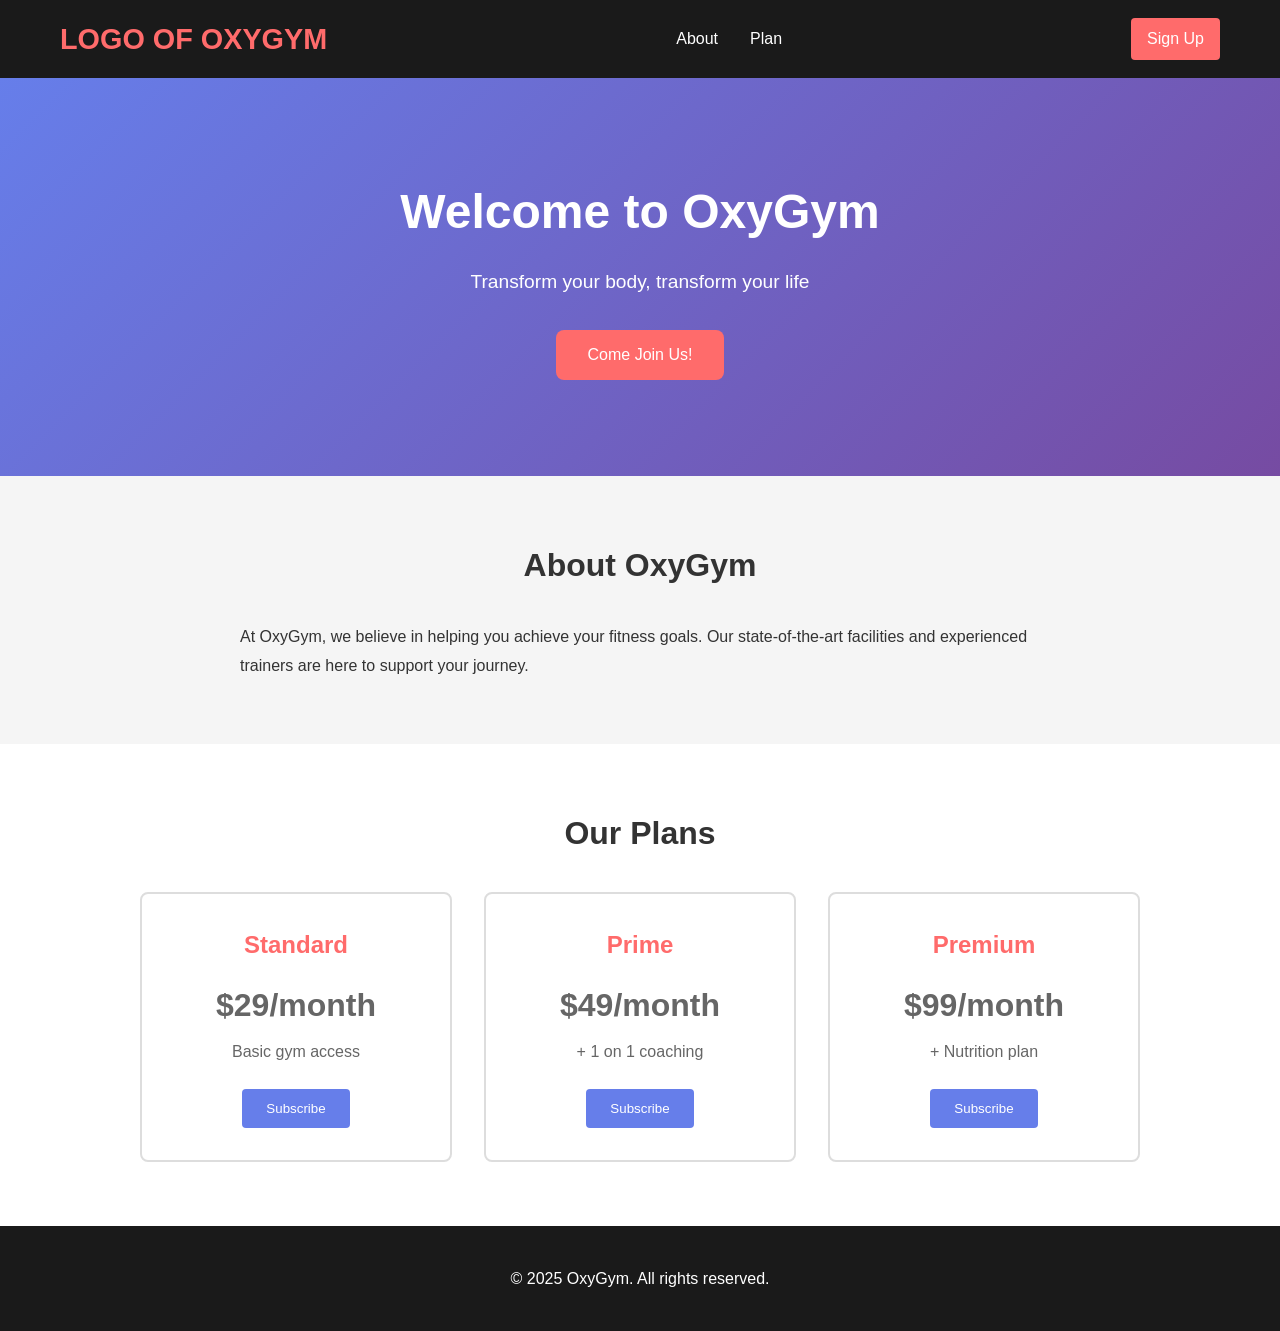
==== ll/Oxygym/index.html @ 2ecd9c53 "message" ====
<!DOCTYPE html>
<html lang="en">
<head>
    <meta charset="UTF-8">
    <meta name="viewport" content="width=device-width, initial-scale=1.0">
    <title>OxyGym - Start a better shape of you!</title>
    <link rel="stylesheet" href="assets/css/styles.css">
    <link rel="stylesheet" href="https://cdnjs.cloudflare.com/ajax/libs/font-awesome/6.0.0-beta3/css/all.min.css">
</head>
<body>

    <header>
        <div class="container nav-container">
            <h1 class="logo">LOGO OF OXYGYM</h1>
            <nav>
                <ul>
                    <li><a href="#about-section">About</a></li>
                    <li><a href="#plan-section">Plan</a></li>
                </ul>
            </nav>
            <div id="authButtons">
                <a href="Login.html" class="register-btn">Sign Up</a>
            </div>
        </div>
    </header>

    <section class="hero-section">
        <div class="hero-overlay">
            <h1>Welcome to OxyGym</h1>
            <p>Transform your body, transform your life</p>
            <button class="hero-btn" onclick="window.location.href='pages/subs.php'">Come Join Us!</button>
        </div>
    </section>

    <section id="about-section" class="about-section">
        <h2>About OxyGym</h2>
        <div class="about-content">
            <p>
                At OxyGym, we believe in helping you achieve your fitness goals. 
                Our state-of-the-art facilities and experienced trainers are here to support your journey.
            </p>
        </div>
    </section>
    
    <section id="plan-section" class="plan-section">
        <h2>Our Plans</h2>
        <div class="plans-container">
            <div class="plan-card">
                <h3>Standard</h3>
                <p class="plan-price">$29/month</p>
                <p>Basic gym access</p>
                <button class="plan-btn" onclick="subscribePlan('Standard')">Subscribe</button>
            </div>
            <div class="plan-card">
                <h3>Prime</h3>
                <p class="plan-price">$49/month</p>
                <p>+ 1 on 1 coaching</p>
                <button class="plan-btn" onclick="subscribePlan('Prime')">Subscribe</button>
            </div>
            <div class="plan-card">
                <h3>Premium</h3>
                <p class="plan-price">$99/month</p>
                <p>+ Nutrition plan</p>
                <button class="plan-btn" onclick="subscribePlan('Premium')">Subscribe</button>
            </div>
        </div>
    </section>

    <footer>
        <p>&copy; 2025 OxyGym. All rights reserved.</p>
    </footer>

    <script src="assets/js/app.js"></script>
</body>
</html>
---- ll/Oxygym/assets/css/styles.css ----
/* General Reset and Base Styles */
* {
    margin: 0;
    padding: 0;
    box-sizing: border-box;
}

body {
    font-family: 'Arial', sans-serif;
    line-height: 1.6;
    color: #333;
}

.container {
    max-width: 1200px;
    margin: 0 auto;
    padding: 0 20px;
}

/* Header Styles */
header {
    background-color: #1a1a1a;
    color: white;
    padding: 1rem 0;
    position: sticky;
    top: 0;
    z-index: 1000;
}

.nav-container {
    display: flex;
    justify-content: space-between;
    align-items: center;
}

.logo {
    font-size: 1.8rem;
    font-weight: bold;
    color: #ff6b6b;
}

nav ul {
    list-style: none;
    display: flex;
    gap: 2rem;
}

nav a {
    color: white;
    text-decoration: none;
    transition: color 0.3s;
}

nav a:hover {
    color: #ff6b6b;
}

#authButtons {
    display: flex;
    gap: 1rem;
    align-items: center;
}

.register-btn {
    background-color: #ff6b6b;
    color: white;
    padding: 0.5rem 1rem;
    border-radius: 0.25rem;
    text-decoration: none;
    transition: background-color 0.3s;
}

.register-btn:hover {
    background-color: #ff5252;
}

/* Hero Section */
.hero-section {
    background: linear-gradient(135deg, #667eea 0%, #764ba2 100%);
    color: white;
    padding: 6rem 2rem;
    text-align: center;
}

.hero-overlay {
    max-width: 800px;
    margin: 0 auto;
}

.hero-overlay h1 {
    font-size: 3rem;
    margin-bottom: 1rem;
}

.hero-overlay p {
    font-size: 1.2rem;
    margin-bottom: 2rem;
}

.hero-btn {
    background-color: #ff6b6b;
    color: white;
    padding: 1rem 2rem;
    border: none;
    border-radius: 0.5rem;
    font-size: 1rem;
    cursor: pointer;
    transition: background-color 0.3s;
}

.hero-btn:hover {
    background-color: #ff5252;
}

/* About Section */
.about-section {
    padding: 4rem 2rem;
    background-color: #f5f5f5;
}

.about-section h2 {
    text-align: center;
    font-size: 2rem;
    margin-bottom: 2rem;
}

.about-content {
    max-width: 800px;
    margin: 0 auto;
    line-height: 1.8;
}

/* Plan Section */
.plan-section {
    padding: 4rem 2rem;
}

.plan-section h2 {
    text-align: center;
    font-size: 2rem;
    margin-bottom: 2rem;
}

.plans-container {
    display: grid;
    grid-template-columns: repeat(auto-fit, minmax(250px, 1fr));
    gap: 2rem;
    max-width: 1000px;
    margin: 0 auto;
}

.plan-card {
    background: white;
    border: 2px solid #ddd;
    border-radius: 0.5rem;
    padding: 2rem;
    text-align: center;
    transition: all 0.3s;
}

.plan-card:hover {
    border-color: #ff6b6b;
    box-shadow: 0 5px 15px rgba(0, 0, 0, 0.1);
}

.plan-card h3 {
    font-size: 1.5rem;
    margin-bottom: 1rem;
    color: #ff6b6b;
}

.plan-card p {
    margin: 0.5rem 0;
    color: #666;
}

.plan-price {
    font-size: 2rem;
    font-weight: bold;
    margin: 1rem 0;
    color: #333;
}

.plan-btn {
    background-color: #667eea;
    color: white;
    padding: 0.75rem 1.5rem;
    border: none;
    border-radius: 0.25rem;
    cursor: pointer;
    margin-top: 1rem;
    transition: background-color 0.3s;
}

.plan-btn:hover {
    background-color: #5568d3;
}

/* Footer */
footer {
    background-color: #1a1a1a;
    color: white;
    padding: 2rem;
    text-align: center;
}

footer p {
    margin: 0.5rem 0;
}

/* Responsive Design */
@media (max-width: 768px) {
    .hero-overlay h1 {
        font-size: 2rem;
    }

    nav ul {
        gap: 1rem;
    }

    .plans-container {
        grid-template-columns: 1fr;
    }
}
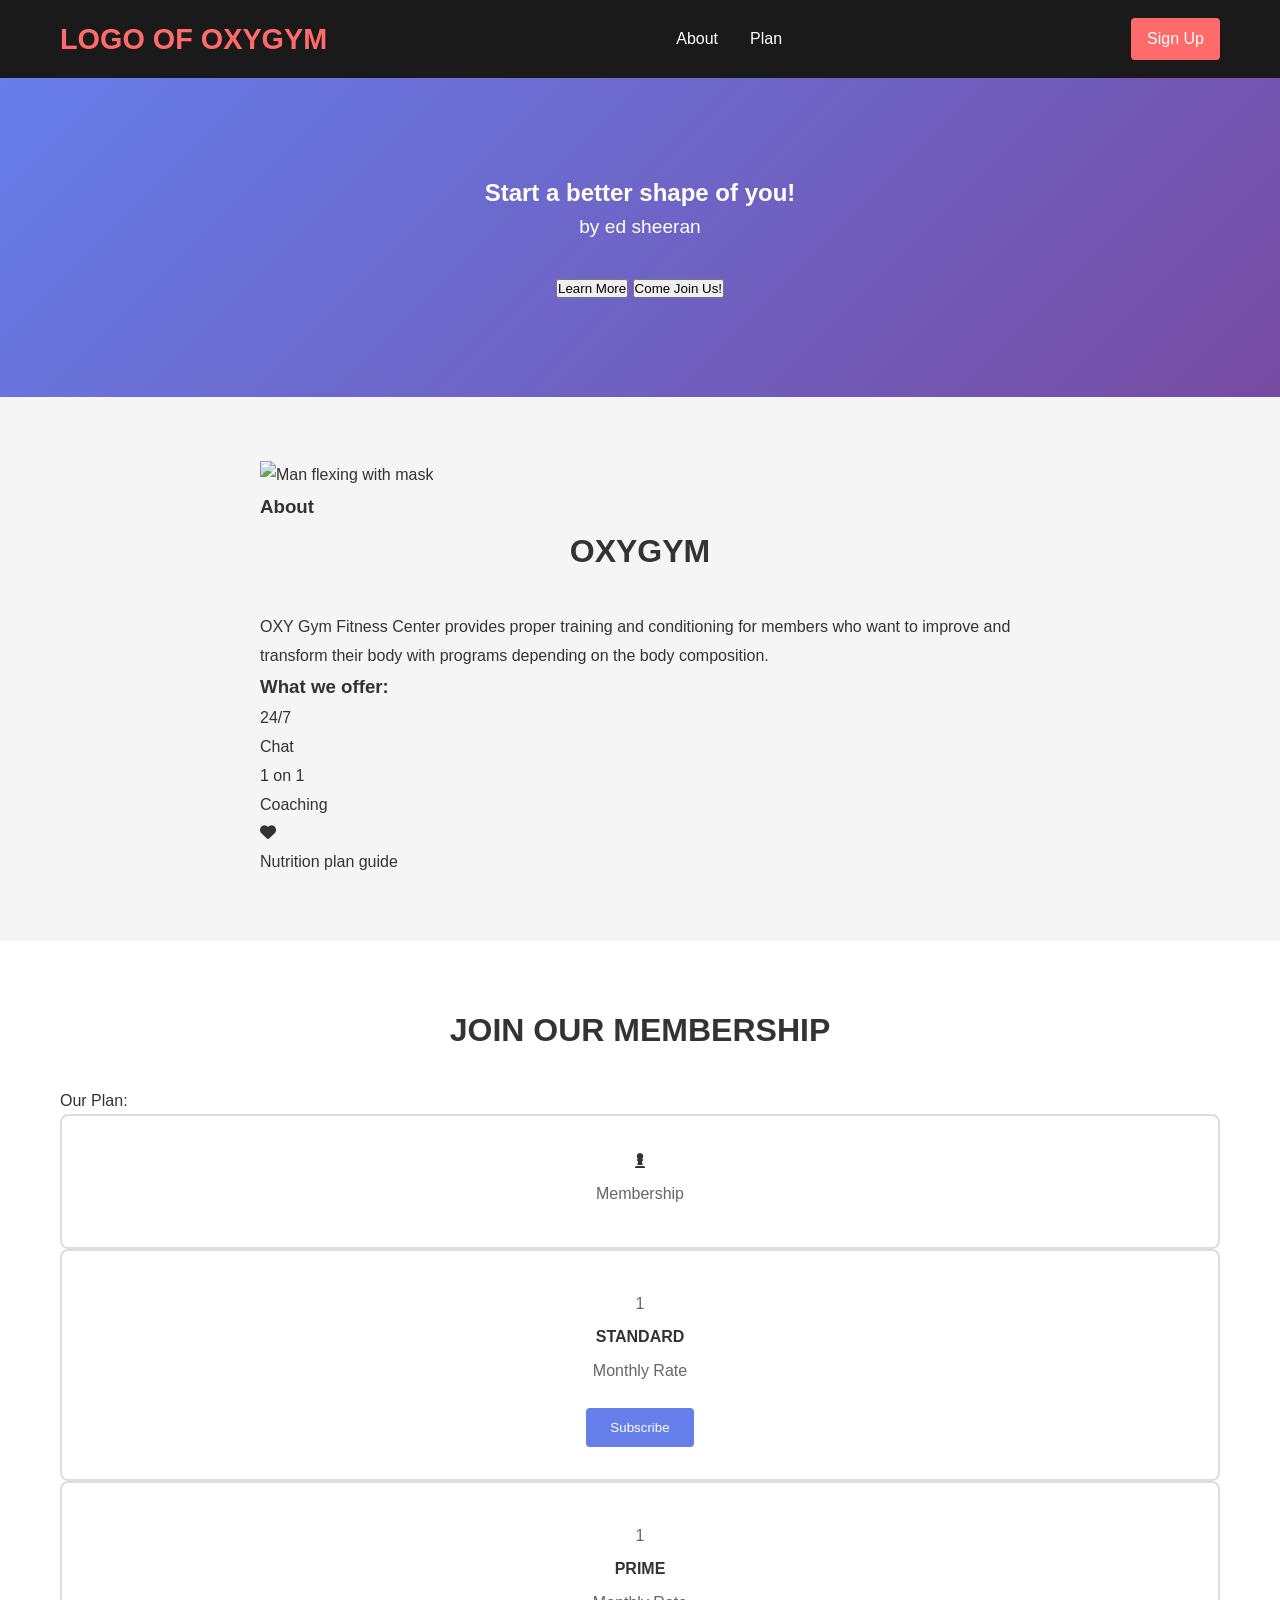
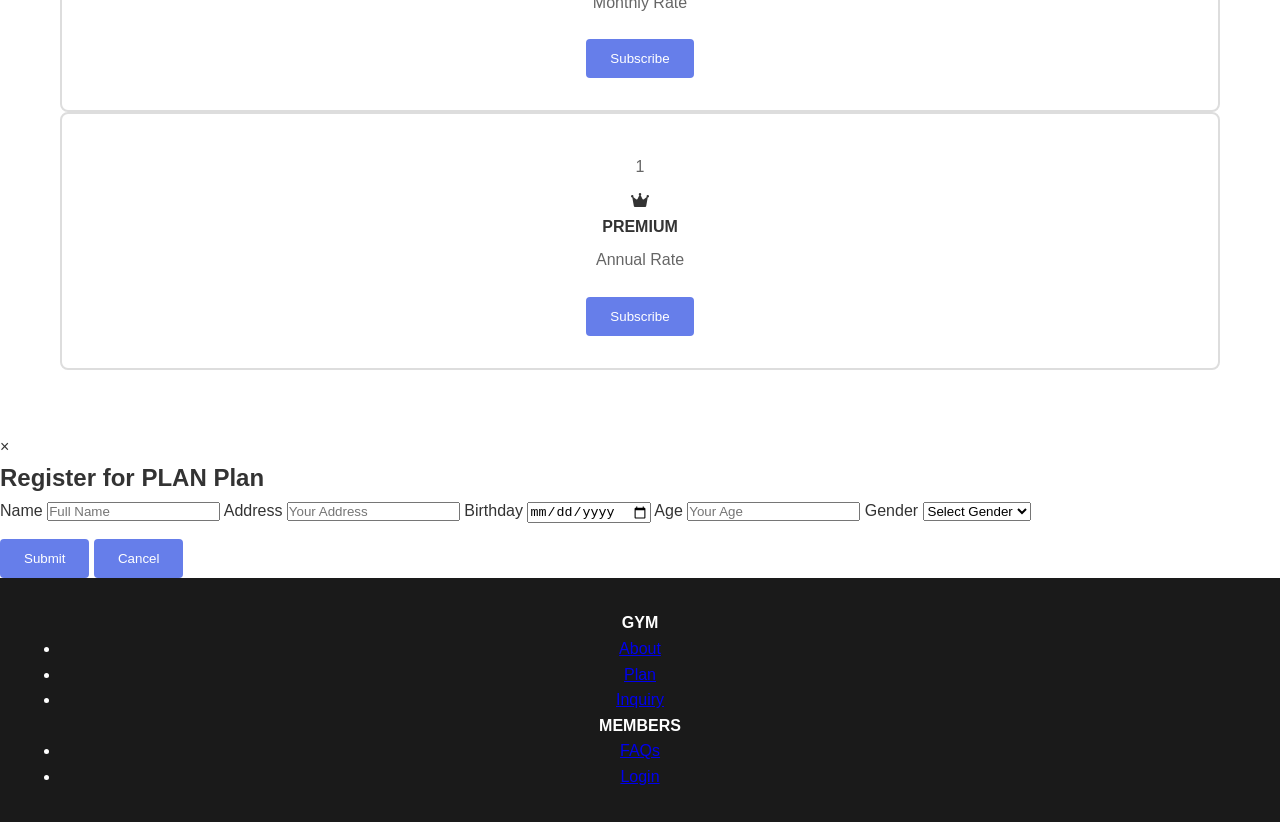
==== commit 111428ae: "Reorganize project structure - move files from ll/Oxygym to root" ====
--- a/ll/Oxygym/index.html
+++ b/ll/Oxygym/index.html
@@ -9,6 +9,7 @@
 </head>
 <body>
 
+    <!-- Header -->
     <header>
         <div class="container nav-container">
             <h1 class="logo">LOGO OF OXYGYM</h1>
@@ -18,59 +19,162 @@
                     <li><a href="#plan-section">Plan</a></li>
                 </ul>
             </nav>
-            <div id="authButtons">
-                <a href="Login.html" class="register-btn">Sign Up</a>
-            </div>
+            <a href="Login.html" class="register-btn">Sign Up</a>
         </div>
     </header>
 
+    <!-- Hero Section -->
     <section class="hero-section">
         <div class="hero-overlay">
-            <h1>Welcome to OxyGym</h1>
-            <p>Transform your body, transform your life</p>
-            <button class="hero-btn" onclick="window.location.href='pages/subs.php'">Come Join Us!</button>
-        </div>
-    </section>
-
-    <section id="about-section" class="about-section">
-        <h2>About OxyGym</h2>
-        <div class="about-content">
-            <p>
-                At OxyGym, we believe in helping you achieve your fitness goals. 
-                Our state-of-the-art facilities and experienced trainers are here to support your journey.
-            </p>
-        </div>
-    </section>
-    
-    <section id="plan-section" class="plan-section">
-        <h2>Our Plans</h2>
-        <div class="plans-container">
-            <div class="plan-card">
-                <h3>Standard</h3>
-                <p class="plan-price">$29/month</p>
-                <p>Basic gym access</p>
-                <button class="plan-btn" onclick="subscribePlan('Standard')">Subscribe</button>
-            </div>
-            <div class="plan-card">
-                <h3>Prime</h3>
-                <p class="plan-price">$49/month</p>
-                <p>+ 1 on 1 coaching</p>
-                <button class="plan-btn" onclick="subscribePlan('Prime')">Subscribe</button>
-            </div>
-            <div class="plan-card">
-                <h3>Premium</h3>
-                <p class="plan-price">$99/month</p>
-                <p>+ Nutrition plan</p>
-                <button class="plan-btn" onclick="subscribePlan('Premium')">Subscribe</button>
+            <div class="container hero-content">
+                <h2>Start a better shape of you!</h2>
+                <p>by ed sheeran</p>
+                <div class="cta-btns">
+                    <button class="learn-more-btn">Learn More</button>
+                    <button class="join-us-btn" onclick="window.location.href='#plan-section'">Come Join Us!</button>
+                </div>
             </div>
         </div>
     </section>
 
+    <!-- About Section -->
+    <section id="about-section" class="about-section">
+        <div class="container about-content">
+            <div class="about-left">
+                <img src="assets/images/hero-man.jpg" alt="Man flexing with mask" class="about-image">
+            </div>
+            <div class="about-right">
+                <div class="about-text-box">
+                    <h3>About</h3>
+                    <h2 class="oxygym-title">OXYGYM</h2>
+                    <p>OXY Gym Fitness Center provides proper training and conditioning for members who want to improve and transform their body with programs depending on the body composition.</p>
+                </div>
+                <h3 class="what-we-offer">What we offer:</h3>
+                <div class="offers-grid">
+                    <div class="offer-card">
+                        <p class="offer-number">24/7</p>
+                        <p class="offer-desc">Chat</p>
+                    </div>
+                    <div class="offer-card">
+                        <p class="offer-number">1 on 1</p>
+                        <p class="offer-desc">Coaching</p>
+                    </div>
+                    <div class="offer-card nutrition-card">
+                        <i class="fas fa-heart"></i>
+                        <p class="offer-desc">Nutrition plan guide</p>
+                    </div>
+                </div>
+            </div>
+        </div>
+    </section>
+
+    <!-- Plan Section -->
+    <section id="plan-section" class="plan-section">
+        <div class="container plan-content">
+            <h2 class="membership-title">JOIN OUR MEMBERSHIP</h2>
+            <div class="plan-header">
+                <p class="our-plan-text">Our Plan:</p>
+            </div>
+            <div class="plans-grid">
+                <div class="plan-card membership-icon-card">
+                    <i class="fas fa-chess-pawn"></i>
+                    <p>Membership</p>
+                </div>
+                <div class="plan-card standard-card">
+                    <p class="plan-rate">1</p>
+                    <h4>STANDARD</h4>
+                    <p class="plan-detail">Monthly Rate</p>
+                    <button class="plan-btn" onclick="openModal('STANDARD')">Subscribe</button>
+                </div>
+                <div class="plan-card prime-card">
+                    <p class="plan-rate">1</p>
+                    <h4>PRIME</h4>
+                    <p class="plan-detail">Monthly Rate</p>
+                    <button class="plan-btn" onclick="openModal('PRIME')">Subscribe</button>
+                </div>
+                <div class="plan-card primuim-card">
+                    <p class="plan-rate">1</p>
+                    <i class="fas fa-crown"></i>
+                    <h4>PREMIUM</h4>
+                    <p class="plan-detail">Annual Rate</p>
+                    <button class="plan-btn" onclick="openModal('PREMIUM')">Subscribe</button>
+                </div>
+            </div>
+        </div>
+    </section>
+
+    <!-- Registration Modal -->
+    <div id="registrationForm" class="modal">
+        <div class="modal-content">
+            <span class="close" onclick="closeModal()">&times;</span>
+            <h2>Register for <span id="selectedPlan">PLAN</span> Plan</h2>
+            <form action="form.php" method="POST">
+                <input type="hidden" id="planInput" name="plan">
+                <label for="name">Name</label>
+                <input type="text" name="name" id="name" placeholder="Full Name" required>
+                <label for="address">Address</label>
+                <input type="text" name="address" id="address" placeholder="Your Address" required>
+                <label for="birthday">Birthday</label>
+                <input type="date" name="birthday" id="birthday" required>
+                <label for="age">Age</label>
+                <input type="number" name="age" id="age" placeholder="Your Age" required>
+                <label for="gender">Gender</label>
+                <select name="gender" id="gender" required>
+                    <option value="">Select Gender</option>
+                    <option value="Male">Male</option>
+                    <option value="Female">Female</option>
+                </select>
+                <div class="form-buttons">
+                    <button type="submit" class="plan-btn">Submit</button>
+                    <button type="button" class="plan-btn clear-btn" onclick="closeModal()">Cancel</button>
+                </div>
+            </form>
+        </div>
+    </div>
+
+    <!-- Footer -->
     <footer>
-        <p>&copy; 2025 OxyGym. All rights reserved.</p>
+        <div class="container footer-content">
+            <div class="footer-links">
+                <div>
+                    <h4>GYM</h4>
+                    <ul>
+                        <li><a href="#about-section">About</a></li>
+                        <li><a href="#plan-section">Plan</a></li>
+                        <li><a href="#">Inquiry</a></li>
+                    </ul>
+                </div>
+                <div>
+                    <h4>MEMBERS</h4>
+                    <ul>
+                        <li><a href="#">FAQs</a></li>
+                        <li><a href="Login.html">Login</a></li>
+                    </ul>
+                </div>
+            </div>
+        </div>
     </footer>
 
-    <script src="assets/js/app.js"></script>
+    <script>
+        const modal = document.getElementById("registrationForm");
+        const selectedPlanText = document.getElementById("selectedPlan");
+        const planInput = document.getElementById("planInput");
+
+        function openModal(plan) {
+            selectedPlanText.innerText = plan;
+            planInput.value = plan;
+            modal.style.display = "flex";
+        }
+
+        function closeModal() {
+            modal.style.display = "none";
+        }
+
+        window.onclick = function(event) {
+            if(event.target == modal){
+                closeModal();
+            }
+        }
+    </script>
 </body>
 </html>
-
